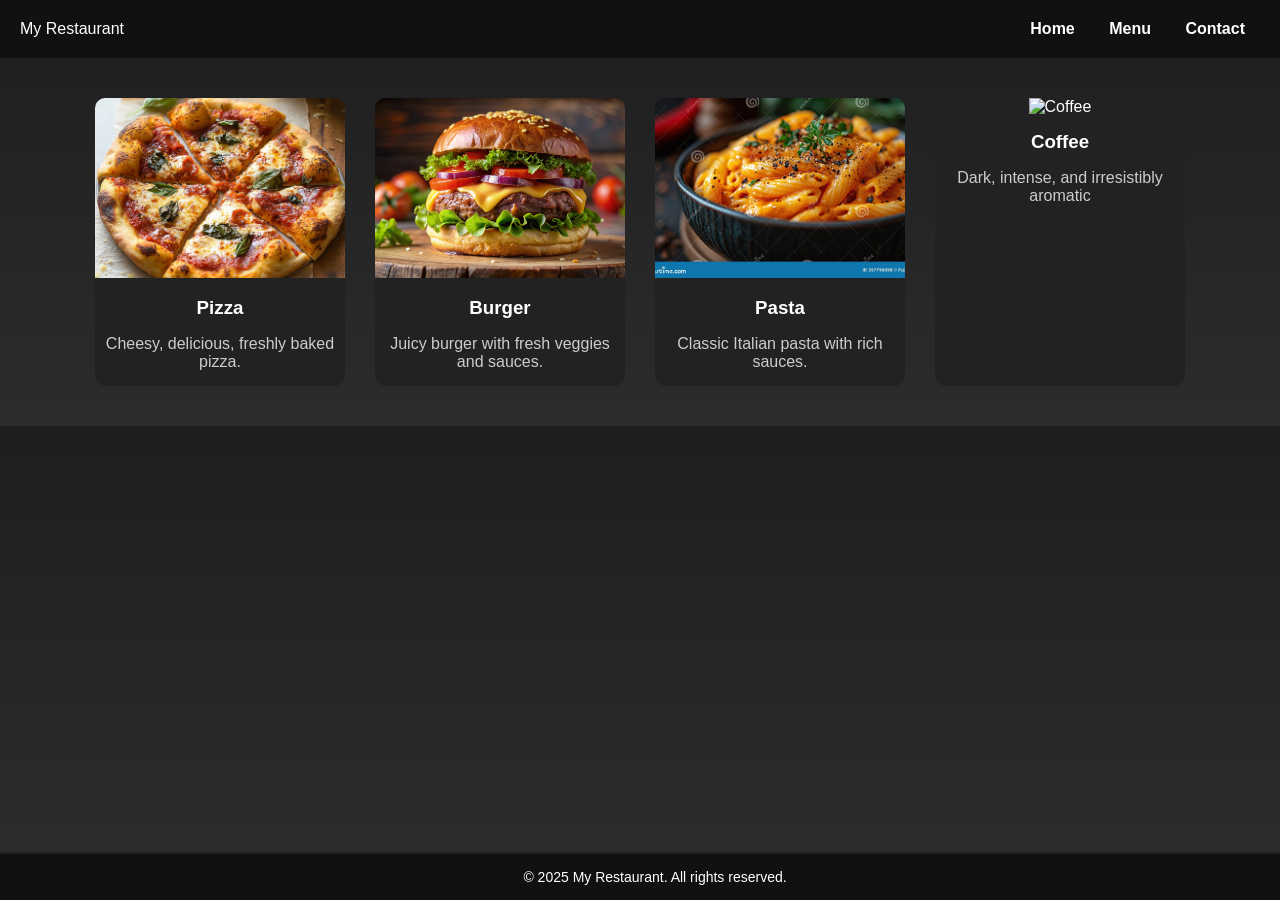
==== menu.html @ e464230a "web tech project" ====
<!DOCTYPE html>
<html lang="en">

<head>
    <meta charset="UTF-8">
    <meta name="viewport" content="width=device-width, initial-scale=1.0">
    <title>Menu</title>
    <link rel="stylesheet" href="style.css">
</head>

<body>
    <header>
        <div class="logo">My Restaurant</div>
        <nav>
            <a href="index.html">Home</a>
            <a href="menu.html">Menu</a>
            <a href="contact.html">Contact</a>
        </nav>
    </header>

    <section class="menu-container">
        <div class="menu-item">
            <img src="homemade-pizza-in-air-fryer.jpg" alt="Pizza">
            <h3>Pizza</h3>
            <p>Cheesy, delicious, freshly baked pizza.</p>
        </div>
        <div class="menu-item">
            <img src="juicy-cheeseburger-rustic-wooden-board.jpg" alt="Burger">
            <h3>Burger</h3>
            <p>Juicy burger with fresh veggies and sauces.</p>
        </div>
        <div class="menu-item">
            <img src="creamy-pasta-dish-close-up-dark-background-food-photography-recipe-illustration-357796058.jpg"
                alt="Pasta">
            <h3>Pasta</h3>
            <p>Classic Italian pasta with rich sauces.</p>
        </div>
        <div class="menu-item">
            <img src="1804_beverage_icedCoffee-004.jpg" alt="Coffee">
            <h3>Coffee</h3>
            <p>Dark, intense, and irresistibly aromatic</p>
        </div>
    </section>

    <footer>
        &copy; 2025 My Restaurant. All rights reserved.
    </footer>
</body>

</html>
---- style.css ----
/* General styles */
body {
    margin: 0;
    font-family: 'Segoe UI', sans-serif;
    background: linear-gradient(to bottom, #1e1e1e, #2c2c2c);
    color: #fff;
}

a {
    text-decoration: none;
    color: #fff;
}

header {
    background: #111;
    padding: 20px;
    display: flex;
    justify-content: space-between;
    align-items: center;
}

header nav a {
    margin: 0 15px;
    font-weight: bold;
    transition: 0.3s;
}

header nav a:hover {
    color: #f39c12;
}

footer {
    background: #111;
    text-align: center;
    padding: 15px;
    position: fixed;
    width: 100%;
    bottom: 0;
    font-size: 14px;
}

/* Home page styles */
.home-banner {
    height: 80vh;
    display: flex;
    justify-content: center;
    align-items: center;
    background: linear-gradient(to bottom right, #1c1c1c, #333);
    text-align: center;
}

.home-banner h1 {
    font-size: 48px;
    color: #f39c12;
}

.home-banner p {
    font-size: 24px;
    color: #ddd;
}

/* Menu page styles */
.menu-container {
    display: flex;
    flex-wrap: wrap;
    justify-content: center;
    padding: 40px;
    gap: 30px;
}

.menu-item {
    background: #222;
    border-radius: 10px;
    overflow: hidden;
    width: 250px;
    text-align: center;
    transition: 0.3s;
}

.menu-item img {
    width: 100%;
    height: 180px;
    object-fit: cover;
}

.menu-item h3 {
    margin: 15px 0 10px;
}

.menu-item p {
    margin-bottom: 15px;
    color: #ccc;
}

.menu-item:hover {
    transform: scale(1.05);
}

/* Contact page */
.contact-form {
    max-width: 500px;
    margin: 50px auto;
    background: #222;
    padding: 30px;
    border-radius: 10px;
}

.contact-form input,
.contact-form textarea {
    width: 100%;
    padding: 10px;
    margin: 10px 0;
    border: none;
    border-radius: 5px;
}

.contact-form button {
    background: #f39c12;
    border: none;
    padding: 10px 20px;
    color: #fff;
    cursor: pointer;
    border-radius: 5px;
    font-weight: bold;
}

.contact-form button:hover {
    background: #e67e22;
}
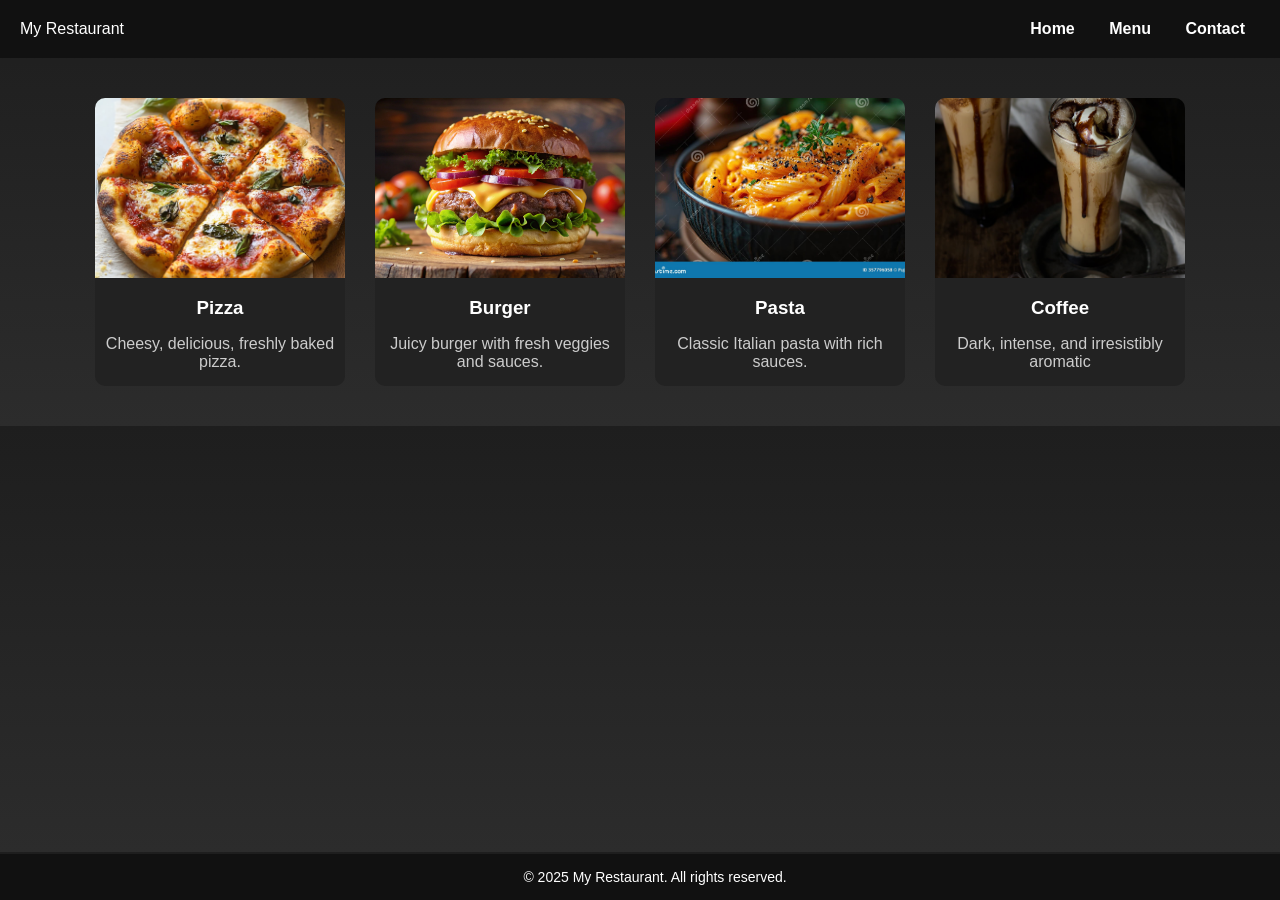
==== commit adf535e4: "Update menu.html" ====
--- a/menu.html
+++ b/menu.html
@@ -36,7 +36,7 @@
             <p>Classic Italian pasta with rich sauces.</p>
         </div>
         <div class="menu-item">
-            <img src="1804_beverage_icedCoffee-004.jpg" alt="Coffee">
+            <img src="1804_Beverage_IcedCoffee-004.jpg" alt="Coffee">
             <h3>Coffee</h3>
             <p>Dark, intense, and irresistibly aromatic</p>
         </div>
@@ -47,4 +47,4 @@
     </footer>
 </body>
 
-</html>+</html>
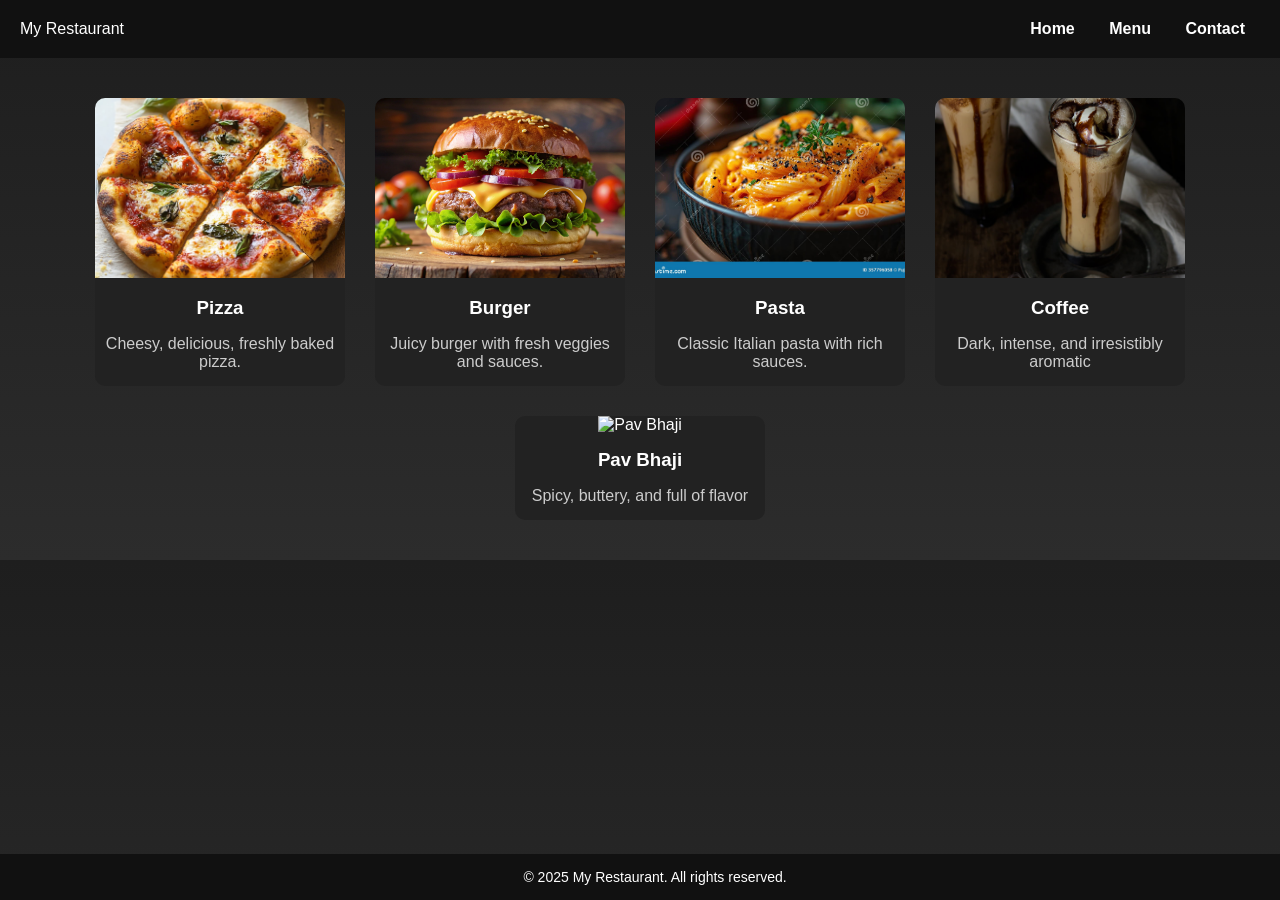
==== commit 1660c702: "Update menu.html" ====
--- a/menu.html
+++ b/menu.html
@@ -37,9 +37,15 @@
         </div>
         <div class="menu-item">
             <img src="1804_Beverage_IcedCoffee-004.jpg" alt="Coffee">
+
             <h3>Coffee</h3>
             <p>Dark, intense, and irresistibly aromatic</p>
         </div>
+        <div class="menu-item">
+                <img src="AdobeStock_1538820370_Preview.jpeg" alt="Pav Bhaji">
+                <h3>Pav Bhaji</h3>
+                <p>Spicy, buttery, and full of flavor</p>
+            </div>
     </section>
 
     <footer>
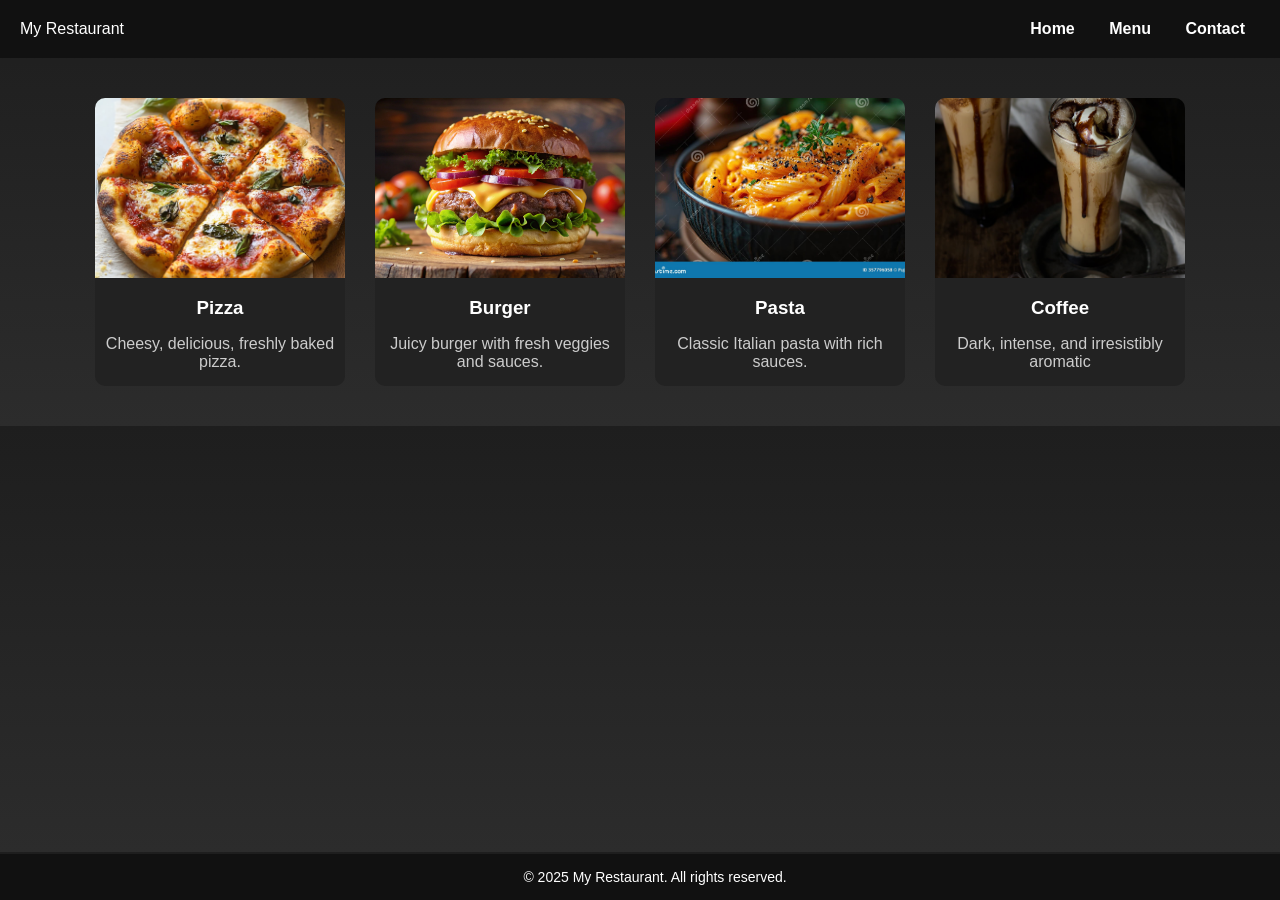
==== commit d2b0ad58: "Update menu.html" ====
--- a/menu.html
+++ b/menu.html
@@ -41,11 +41,6 @@
             <h3>Coffee</h3>
             <p>Dark, intense, and irresistibly aromatic</p>
         </div>
-        <div class="menu-item">
-                <img src="AdobeStock_1538820370_Preview.jpeg" alt="Pav Bhaji">
-                <h3>Pav Bhaji</h3>
-                <p>Spicy, buttery, and full of flavor</p>
-            </div>
     </section>
 
     <footer>
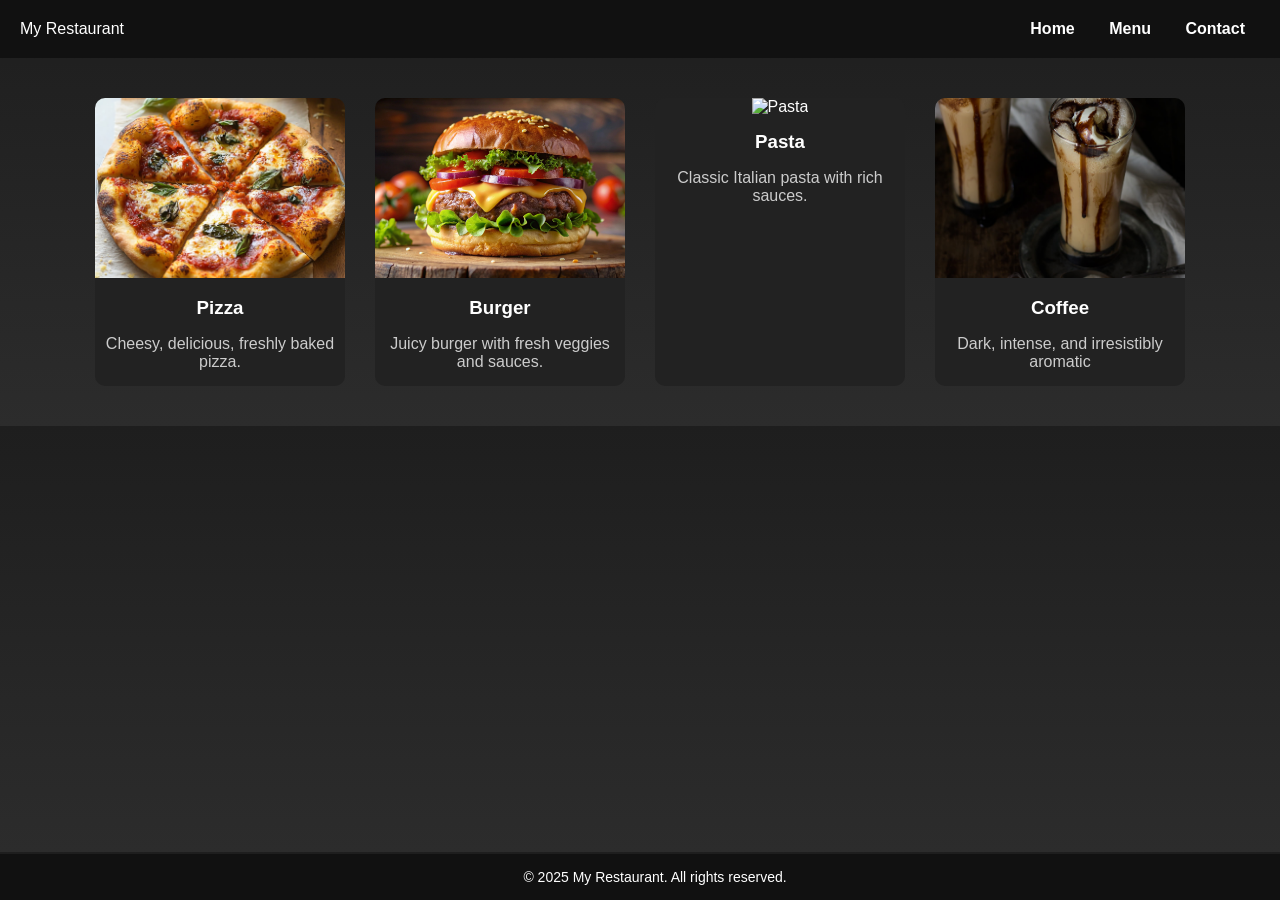
==== commit 7e0a816e: "Update menu.html" ====
--- a/menu.html
+++ b/menu.html
@@ -30,7 +30,7 @@
             <p>Juicy burger with fresh veggies and sauces.</p>
         </div>
         <div class="menu-item">
-            <img src="creamy-pasta-dish-close-up-dark-background-food-photography-recipe-illustration-357796058.jpg"
+            <img src="Creamy-Tomato-Spinach-and-Beef-Penne-1024x759.jpg"
                 alt="Pasta">
             <h3>Pasta</h3>
             <p>Classic Italian pasta with rich sauces.</p>
